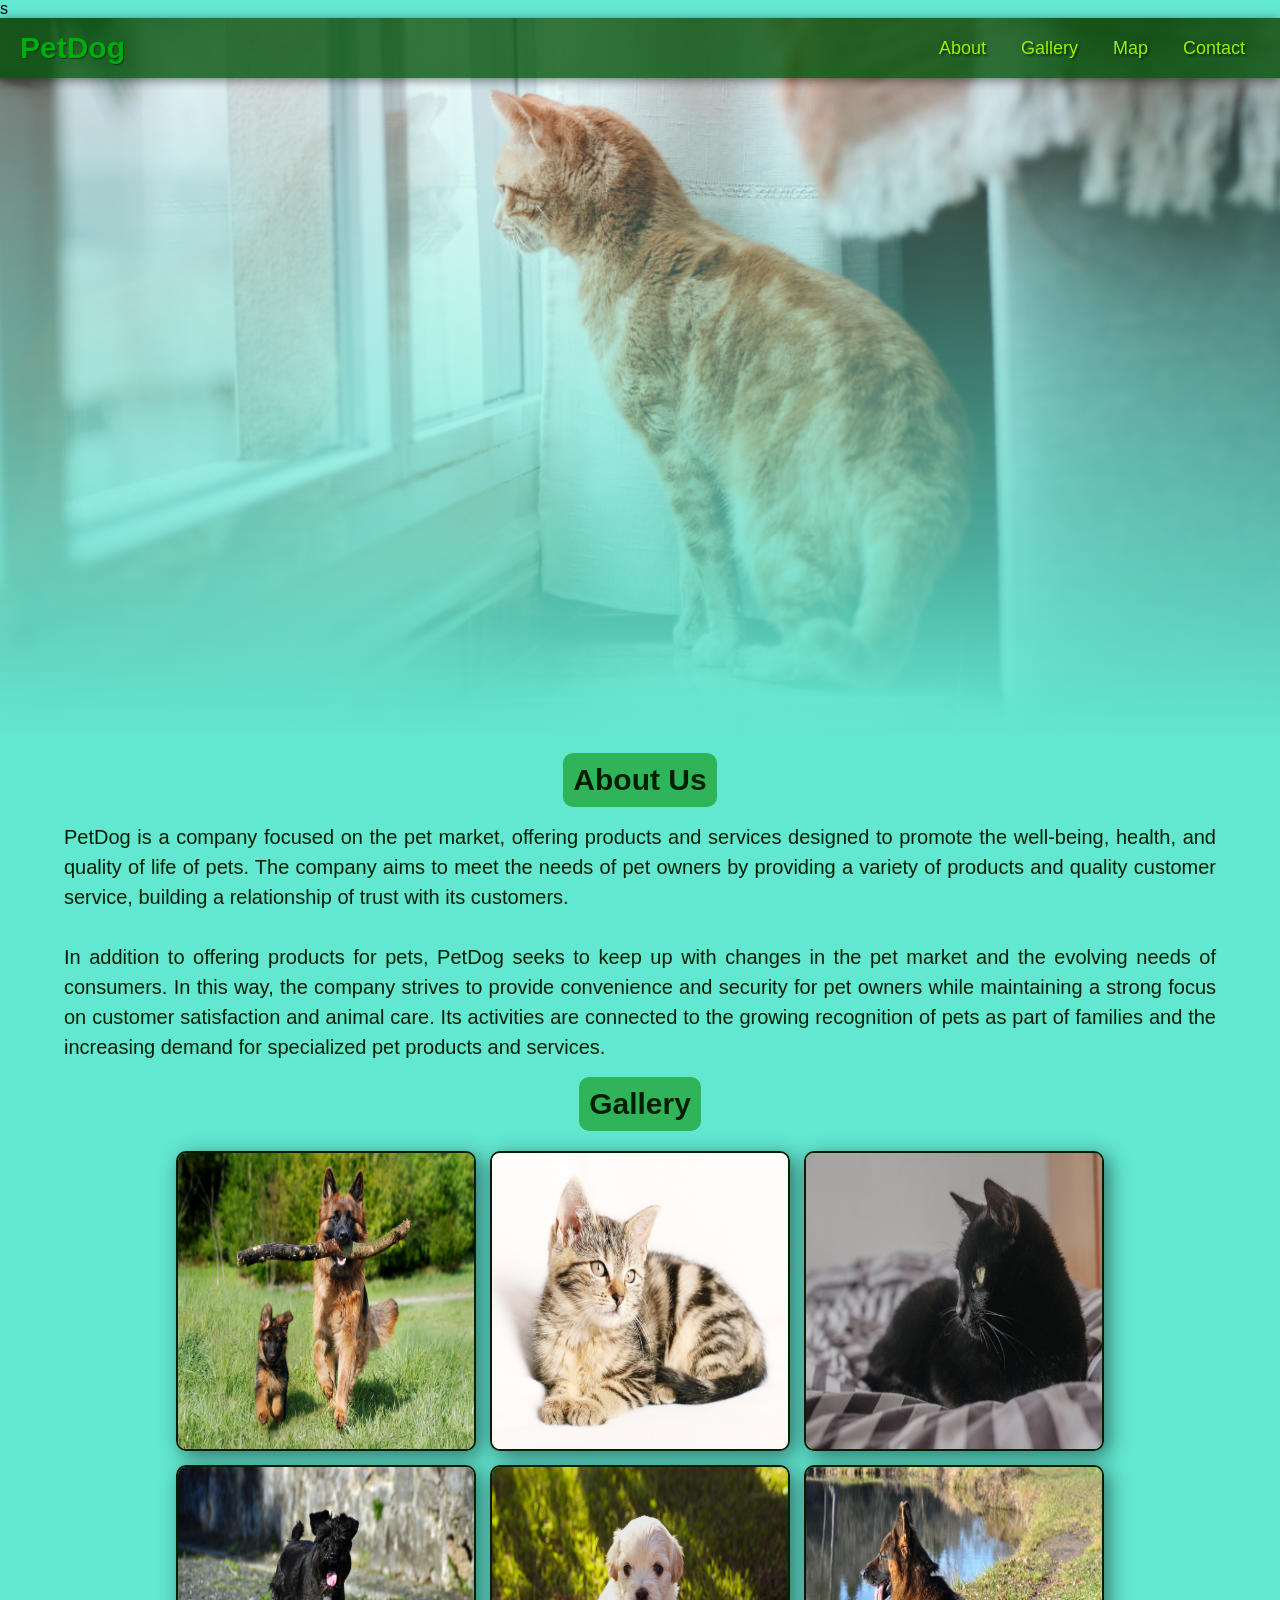
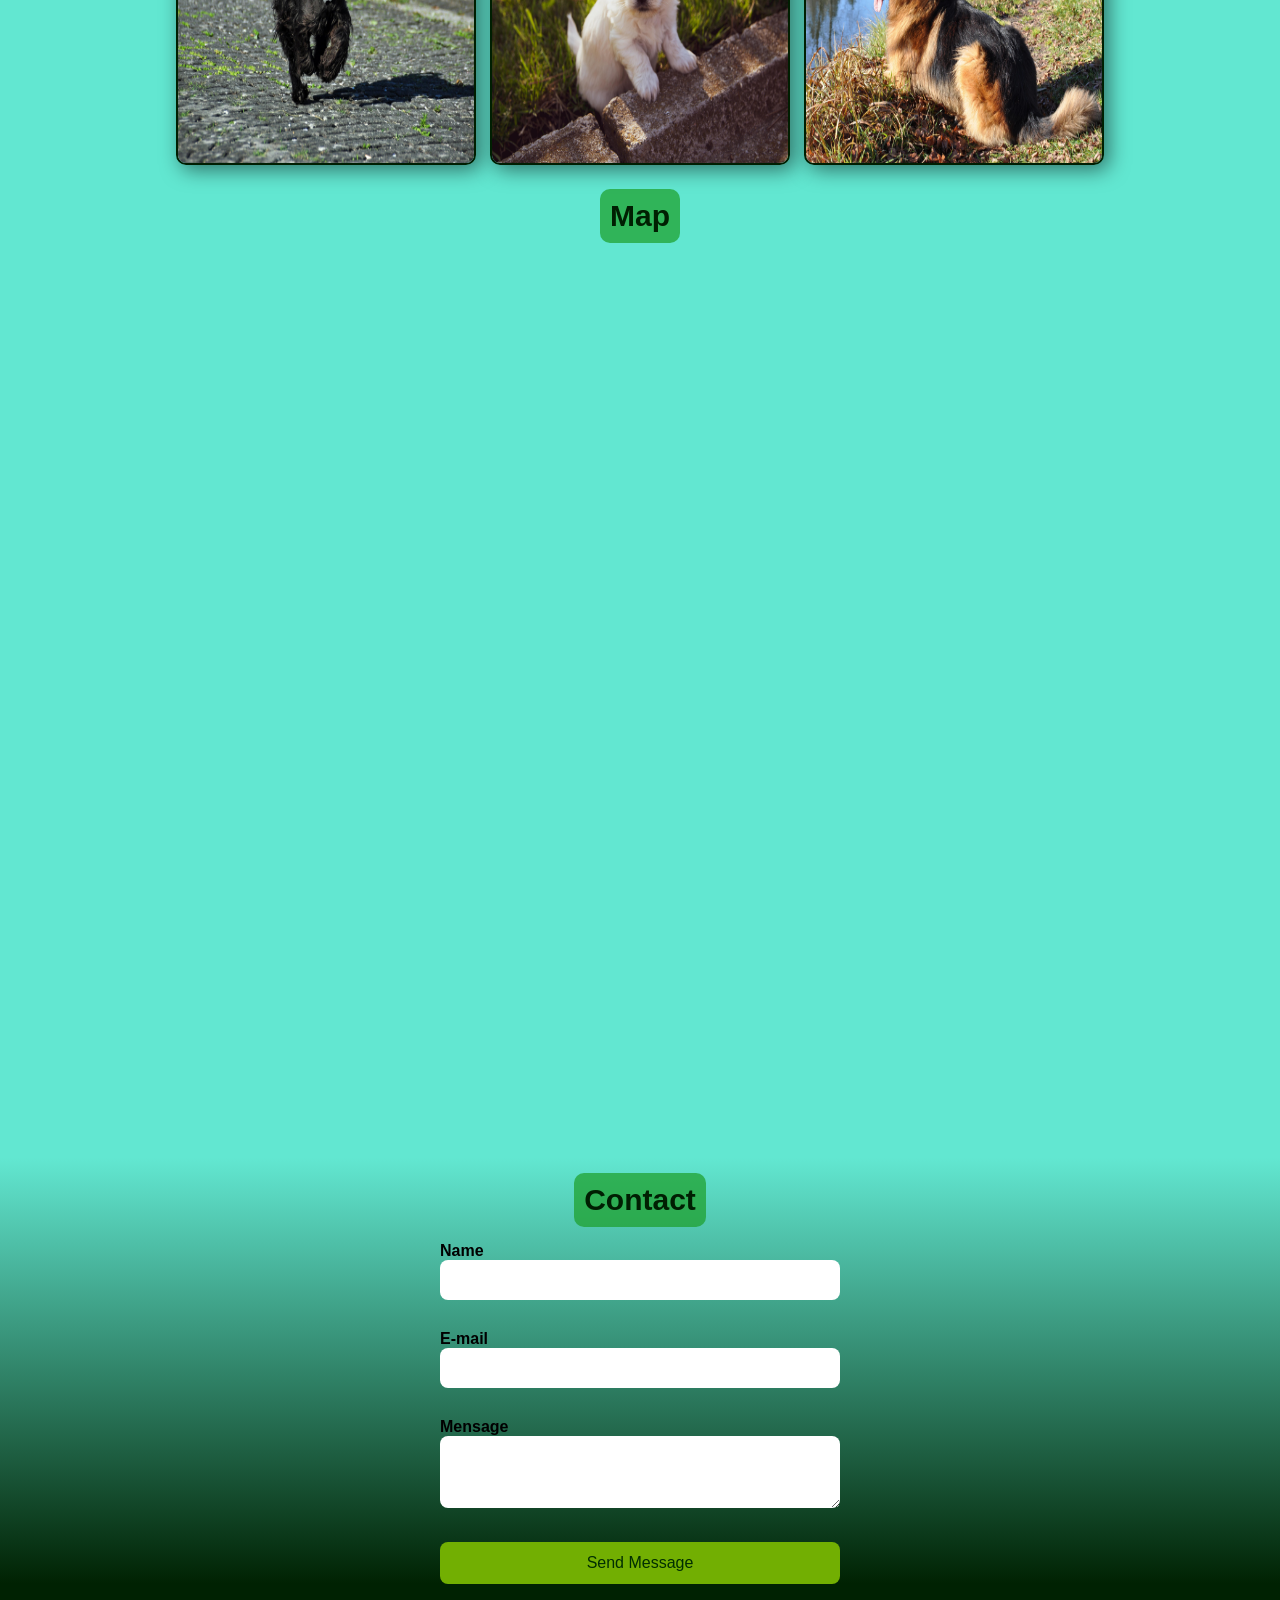
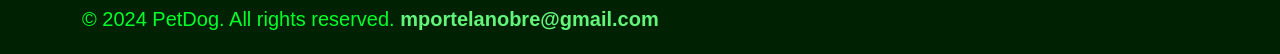
==== PetShop.html @ 5877b088 "Initial commit" ====
<!DOCTYPE html>s
<html lang="en">
<head>
    <meta charset="UTF-8">
    <meta name="viewport" content="width=device-width, initial-scale=1.0">
    <title>PetDog</title>
    <link href="css/style.css" rel="stylesheet" type="text/css">
</head>
<body>
    <header>
        <a href="#" class="logo">PetDog</a>
        <nav class="navbar">
            <ul>
                <li><a href="#about">About</a></li>
                <li><a href="#gallery">Gallery</a></li>
                <li><a href="#map">Map</a></li>
                <li><a href="#contact">Contact</a></li>
            </ul>
        </nav>
    </header>
    <main>
        <section id="hero"></section>
        <section id="about">
            <h1>About Us</h1>
            <p>
                PetDog is a company focused on the pet market, offering products and services designed to promote the well-being, health, and quality of life of pets. The company aims to meet the needs of pet owners by providing a variety of products and quality customer service, building a relationship of trust with its customers.
                <br><br>
                In addition to offering products for pets, PetDog seeks to keep up with changes in the pet market and the evolving needs of consumers. In this way, the company strives to provide convenience and security for pet owners while maintaining a strong focus on customer satisfaction and animal care. Its activities are connected to the growing recognition of pets as part of families and the increasing demand for specialized pet products and services.
            </p>
            </section>
        <section id="gallery">
            <h1>Gallery</h1>
            <div>
                <img src="img/pet1.jpg" alt="Pet 1">
                <img src="img/pet2.jpg" alt="Pet 2">
                <img src="img/pet3.jpg" alt="Pet 3">
            </div>
            <div>
                <img src="img/pet4.jpg" alt="Pet 4">
                <img src="img/pet5.jpg" alt="Pet 5">
                <img src="img/pet6.jpg" alt="Pet 6">
            </div>
        </section>
        <section id="map">
            <h1>Map</h1>
                <iframe src="https://www.google.com/maps/embed?pb=!1m18!1m12!1m3!1d3656.1234567890123!2d-46.6333086845000!3d-23.5505201845000!2m3!1f0!2f0!3f0!3m2!1i1024!2i768!4f13.1!3m3!1m2!1s0x94ce59c8b8b8b8b8%3A0x123456789abcdef0!2sPetDog%20Petshop!5e0!3m2!1sen!2sbr!4v1234567890123" width="100%" style="height: 100vh; border:0;" allowfullscreen="" loading="lazy"></iframe>
        </section>
        <section id="contact">
            <h1>Contact</h1>
            <form>
                <label> Name
                    <input type="text" name="name">
                </label>
                <label> E-mail
                    <input type="email" name="email">
                </label>
                <label> Mensage
                    <textarea name="mensage" rows="3"></textarea>
                </label>
                <button type="submit">Send Message</button>
            </form>
        </section>
    </main>
    <footer>
        <p>
            &copy; 2024 PetDog. All rights reserved.
            <a href="mailto:mportelanobre@gmail.com">mportelanobre@gmail.com</a>
        </p>
    </footer>
</body>
</html>
---- css/style.css ----
*{
    margin: 0;
    padding: 0;
    box-sizing: border-box;
}
html{
    font-size: 62.5%;
}
body{
    background-color:rgb(98, 231, 209);
    font-family: Arial, Helvetica, sans-serif;
    font-size: 1.6rem;
}
header{
    display: flex;
    align-items: center;
    justify-content: space-between;
    box-shadow: 0 2px 10px rgb(0, 0, 0, 0.5);
    position: fixed;
    width: 100%;
    padding: 10px 20px;
    min-height: 60px;
    background-color: rgba(3, 83, 10, 0.8);
}
.logo {
    color: rgb(0, 172, 11);
    font-size: 3rem;
    text-decoration: none;
    font-weight: 700;
    text-shadow: 1px 1px 1px rgb(0, 0, 0, 0.5);
}
.navbar ul{
    display: flex;
    list-style: none;
    gap: 5px;
}
.navbar a:link, .navbar a:visited{
    text-decoration: none;
    color: rgb(149, 241, 0);
    font-size: 1.8rem;
    text-shadow: 2px 2px 2px rgb(0, 0, 0, 0.5);
    padding: 10px 15px;
    transition: background-color 0.3s ease;
}
.navbar a:hover, .navbar a:active{
    color: rgb(60, 255, 0);
    text-decoration: none;
    text-shadow: 3px 3px 3px rgb(0, 0, 0, 0.5);
    background-color: rgba(1, 31, 0, 0.5);
    border-radius: 5px;
}
#hero{
    background-image: 
    linear-gradient(to bottom, rgba(0, 0, 0, 0), rgba(98, 231, 209, 1)),
    url('../img/hub.jpg');
    width: 100%;
    height: 80vh;
    background-size: cover;
    background-position: center;
    background-repeat: no-repeat;
}
section{
    display: flex;
    flex-direction: column;
    align-items: center;
    justify-content: center;
}
h1{
    display: flex;
    align-items: center;
    justify-content: center;
    color: rgb(0, 31, 2);
    border-radius: 10px;
    background-color: rgb(28, 158, 39, 0.7);    
    padding: 10px;
    font-size: 3rem;
    margin-bottom: 15px;
    margin-top: 15px;
}
p{
    color: rgb(0, 31, 2);
    text-align: justify;
    font-size: 2rem;
    line-height: 3rem;
    margin: 0px 5%;
}
#gallery img{
    width: 300px;
    height: 300px;
    margin: 5px;
    border: 2px solid rgb(0, 31, 2);
    border-radius: 10px;
    box-shadow: 5px 5px 20px rgb(0, 0, 0, 0.5);
    transition: transform 0.3s ease;
}
#gallery img:hover{
    transform: scale(1.1);
}
#map{
    padding: 0px
}
#contact{
    background:linear-gradient(to top, rgb(0, 34, 2, 1), rgba(98, 231, 209, 1));
    align-items: center;
}
#contact form{
    width: 100%;
    max-width: 400px;
    display: flex;
    flex-direction: column;
    text-align: left;
}

#contact label{
    margin-bottom: 10px;
    font-weight: 700;
    font-size: 1.6rem;
}

#contact input, #contact textarea{
    width: 100%;
    max-width: 400px;
    padding: 12px;
    font-size: 1.4rem;
    border: none;
    border-radius: 8px;
    margin-bottom: 20px;
}
#contact button{
    background-color: rgb(114, 175, 2);
    color: rgb(0, 46, 2);
    border: none;
    border-radius: 8px;
    padding: 12px;
    font-size: 1.6rem;
    cursor: pointer;
}
#contact button:hover{
    background-color: rgb(0, 255, 42);
}
footer{
    background-color: rgb(0, 34, 2, 1);
    color: rgb(0, 255, 42);
    text-align: center;
    padding: 20px;
    font-size: 1.4rem;
}
footer a{
    color: rgb(98, 245, 122);
    text-decoration: none;
    font-weight: 700;
}
footer p{
    color: rgb(0, 255, 42);
}
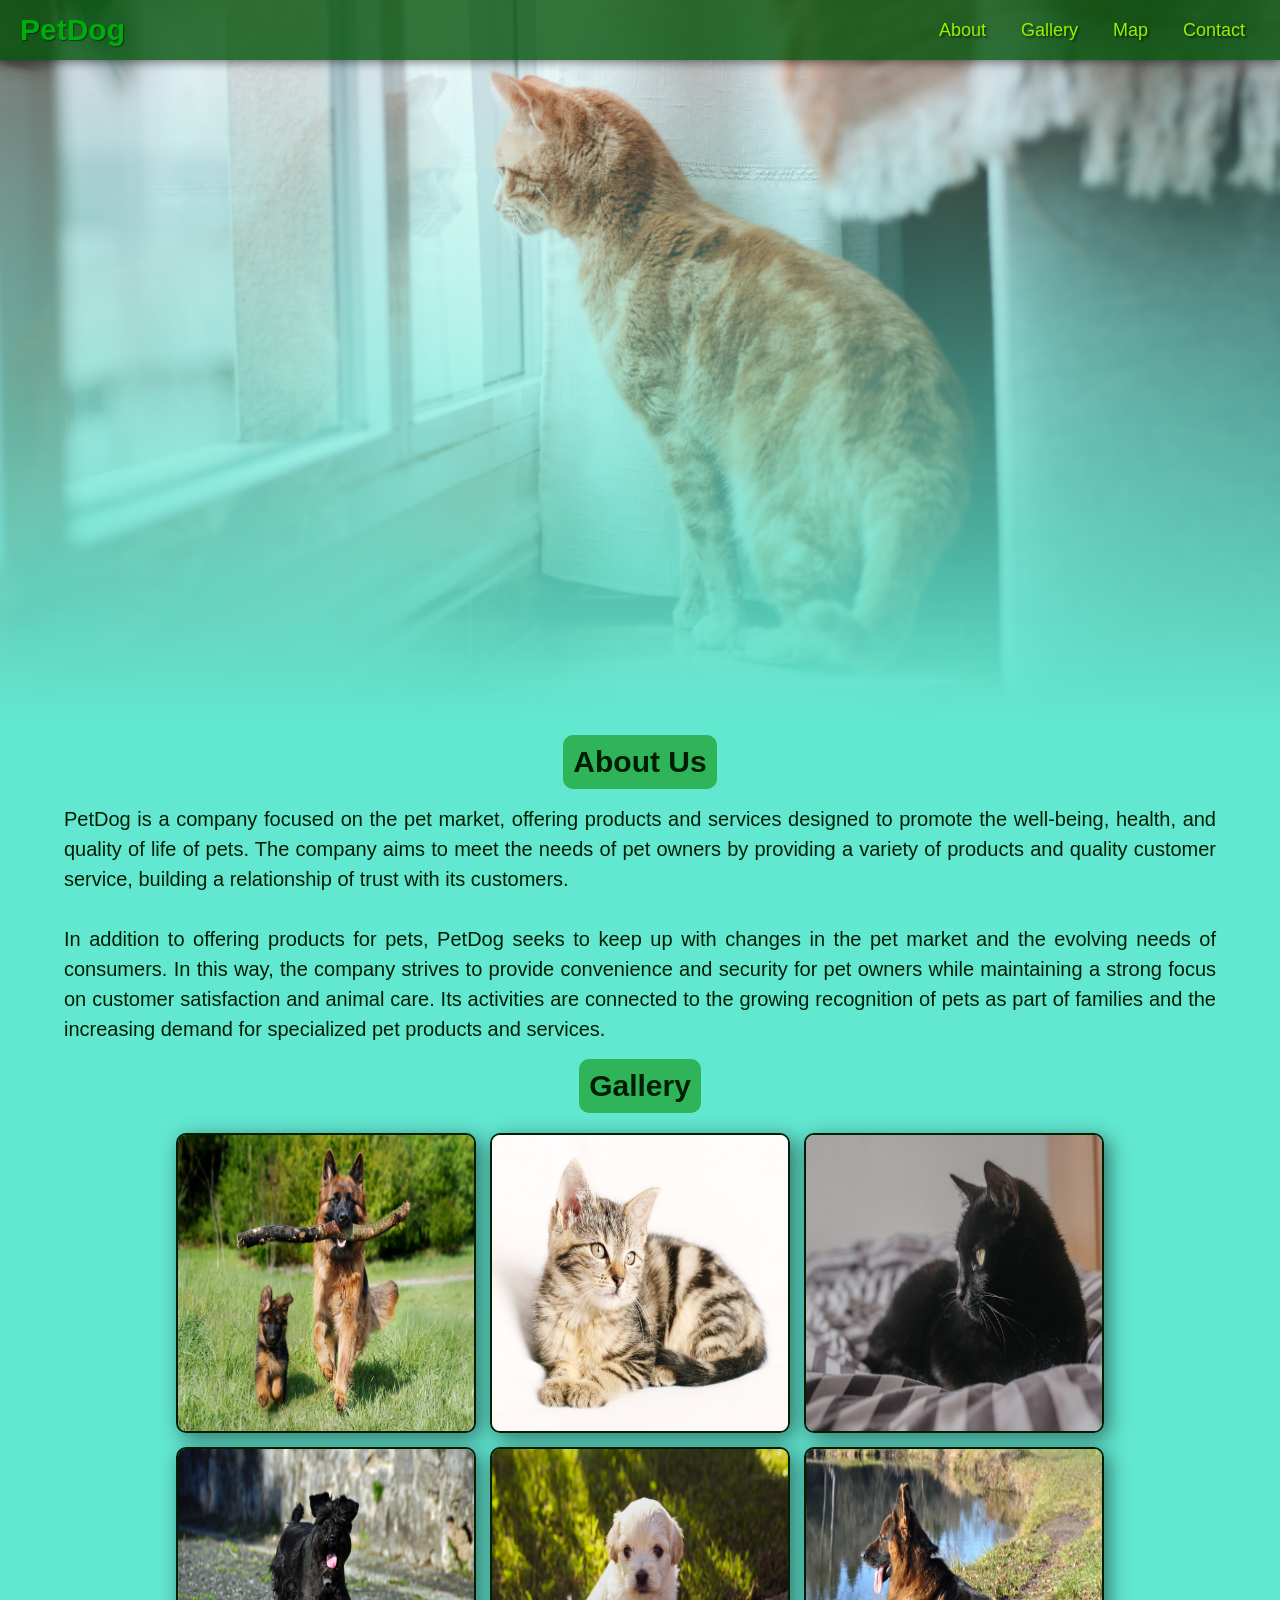
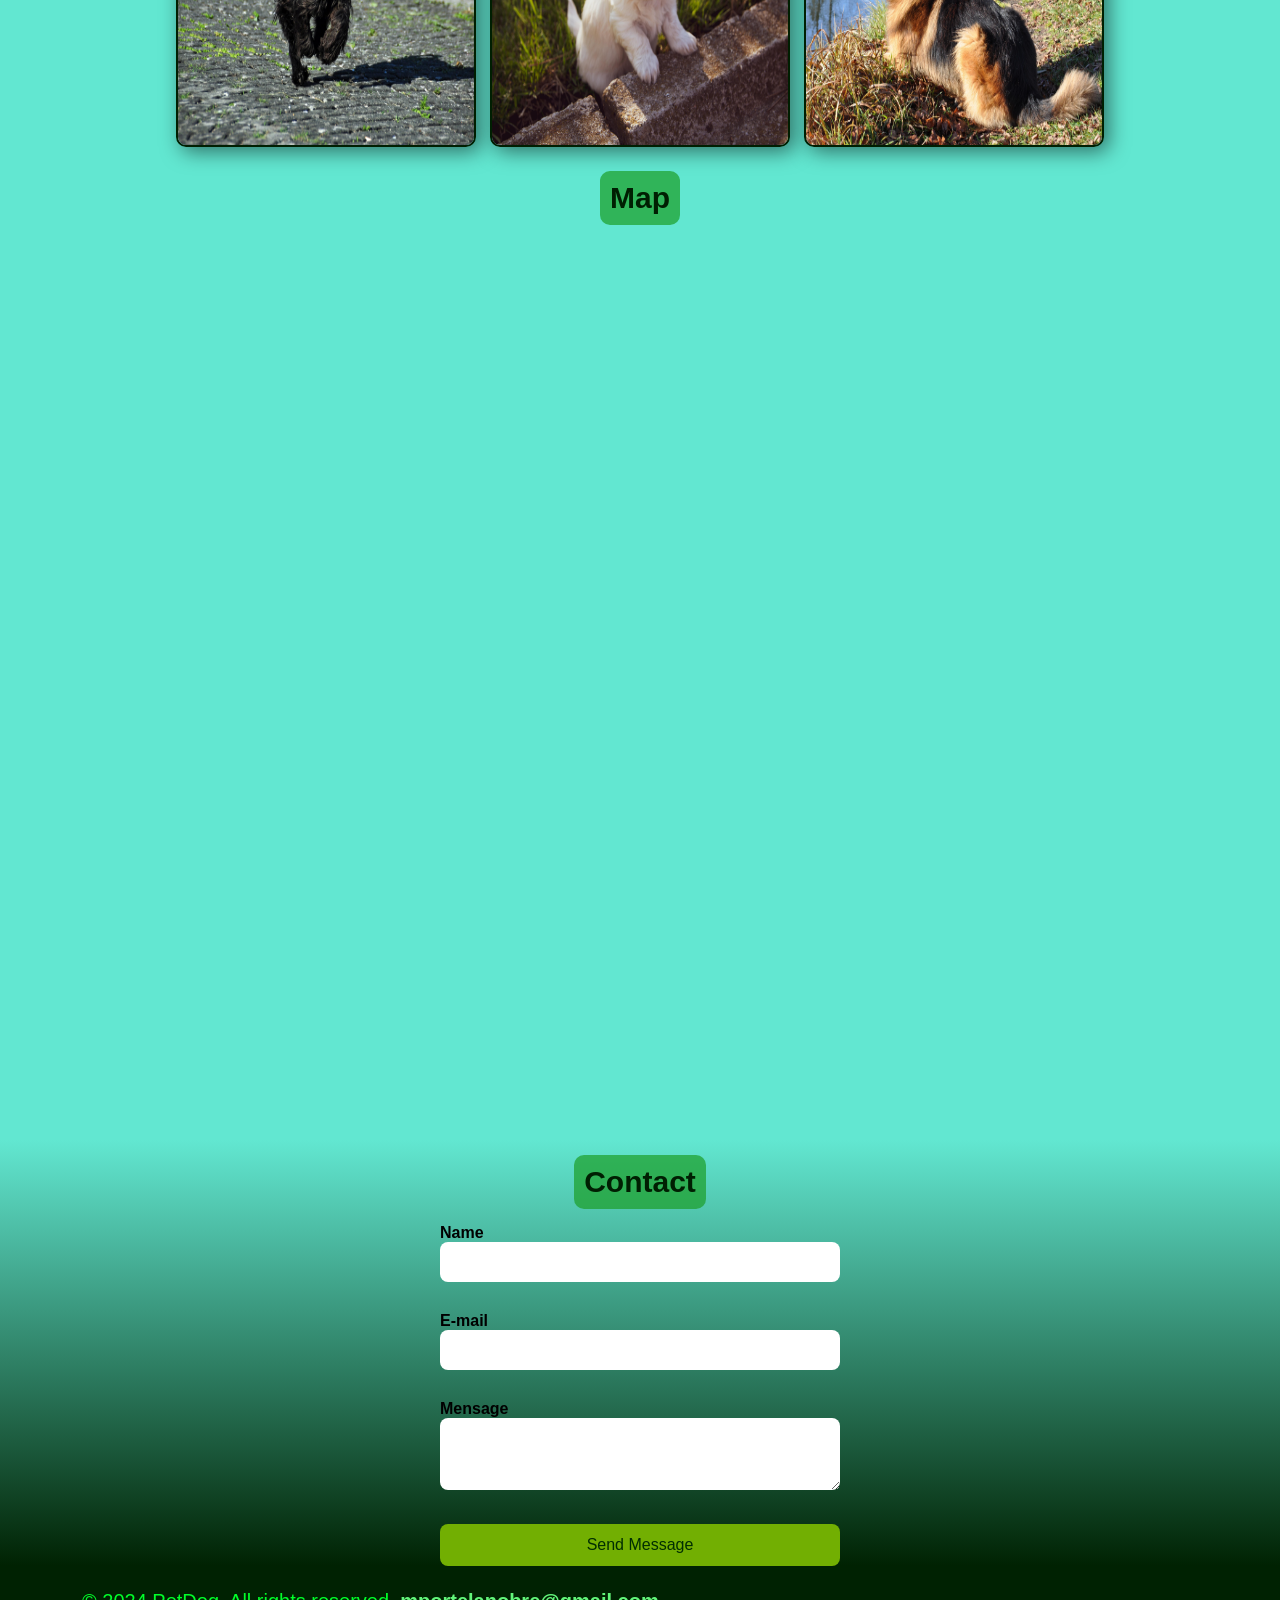
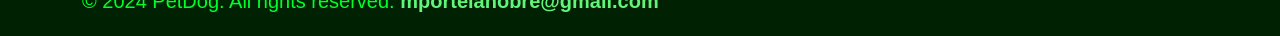
==== commit 556c3921: "Update PetShop.html" ====
--- a/PetShop.html
+++ b/PetShop.html
@@ -1,4 +1,4 @@
-<!DOCTYPE html>s
+<!DOCTYPE html>
 <html lang="en">
 <head>
     <meta charset="UTF-8">
